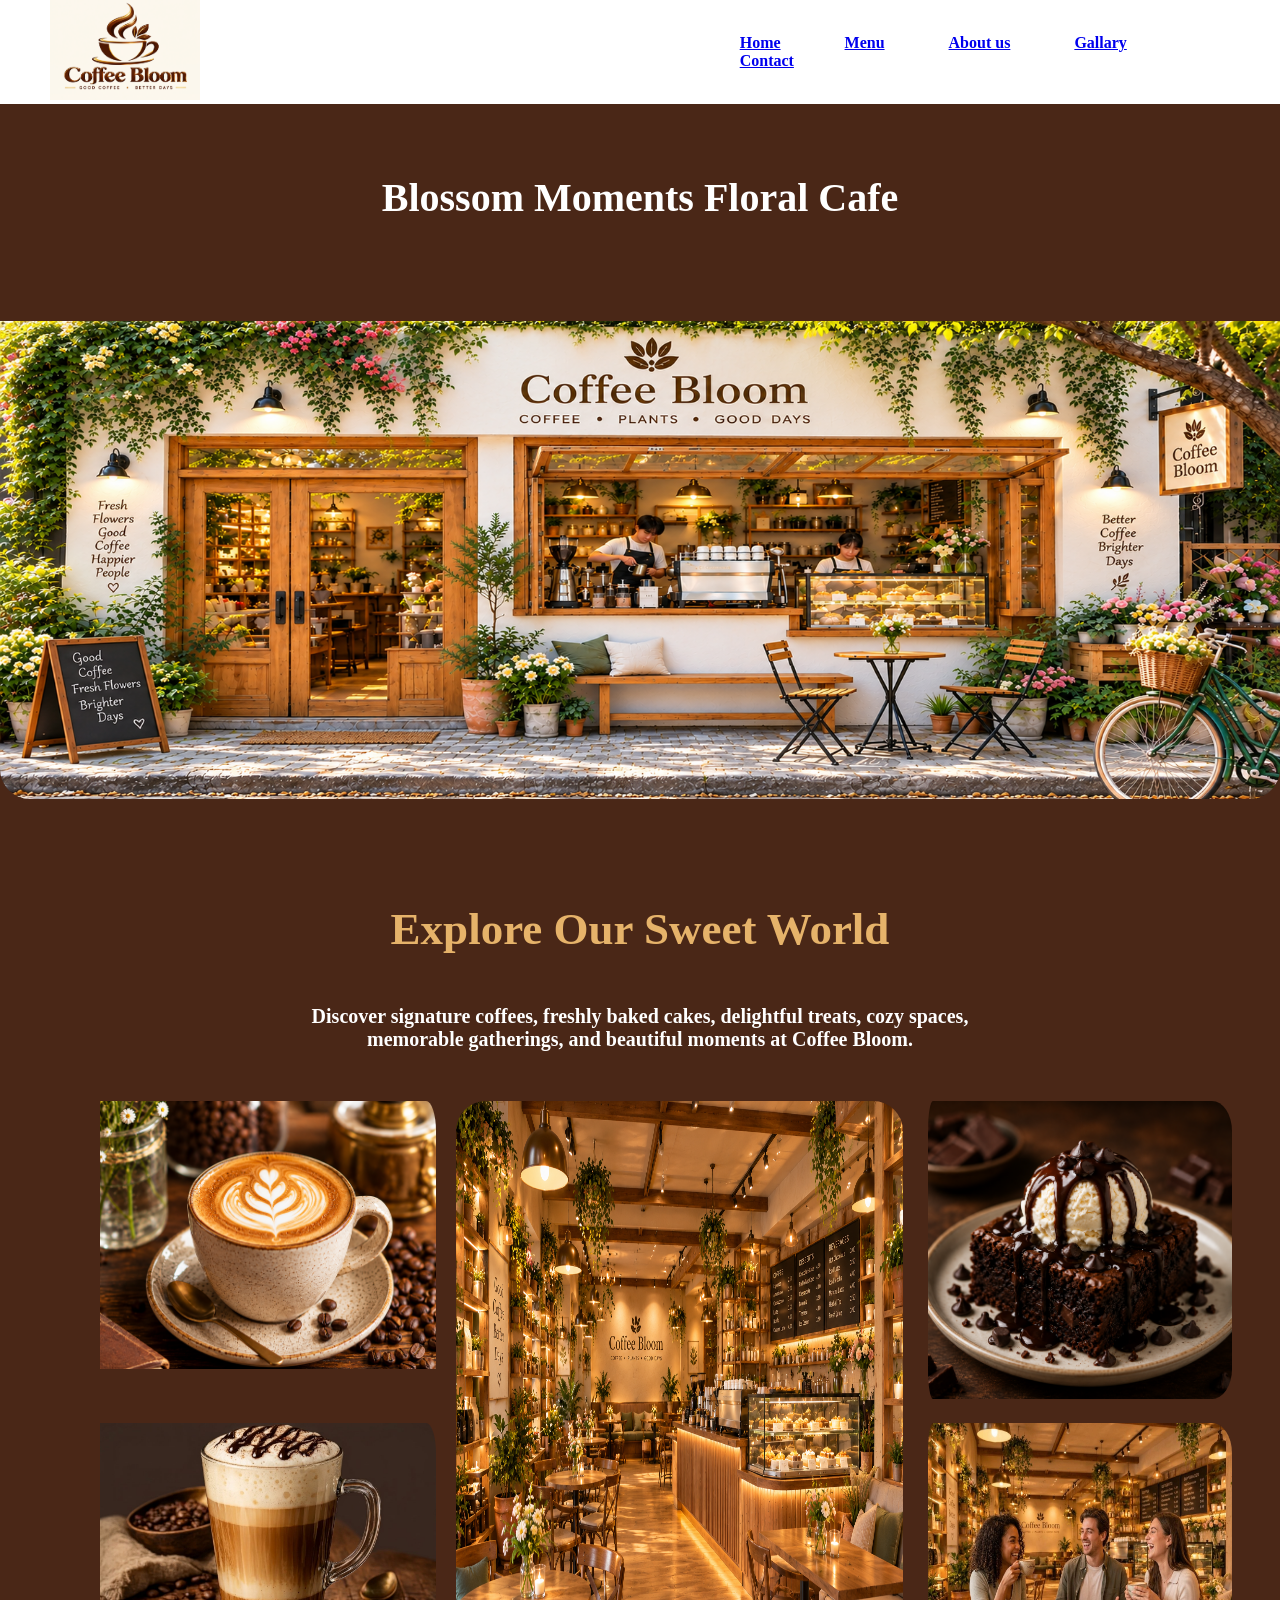
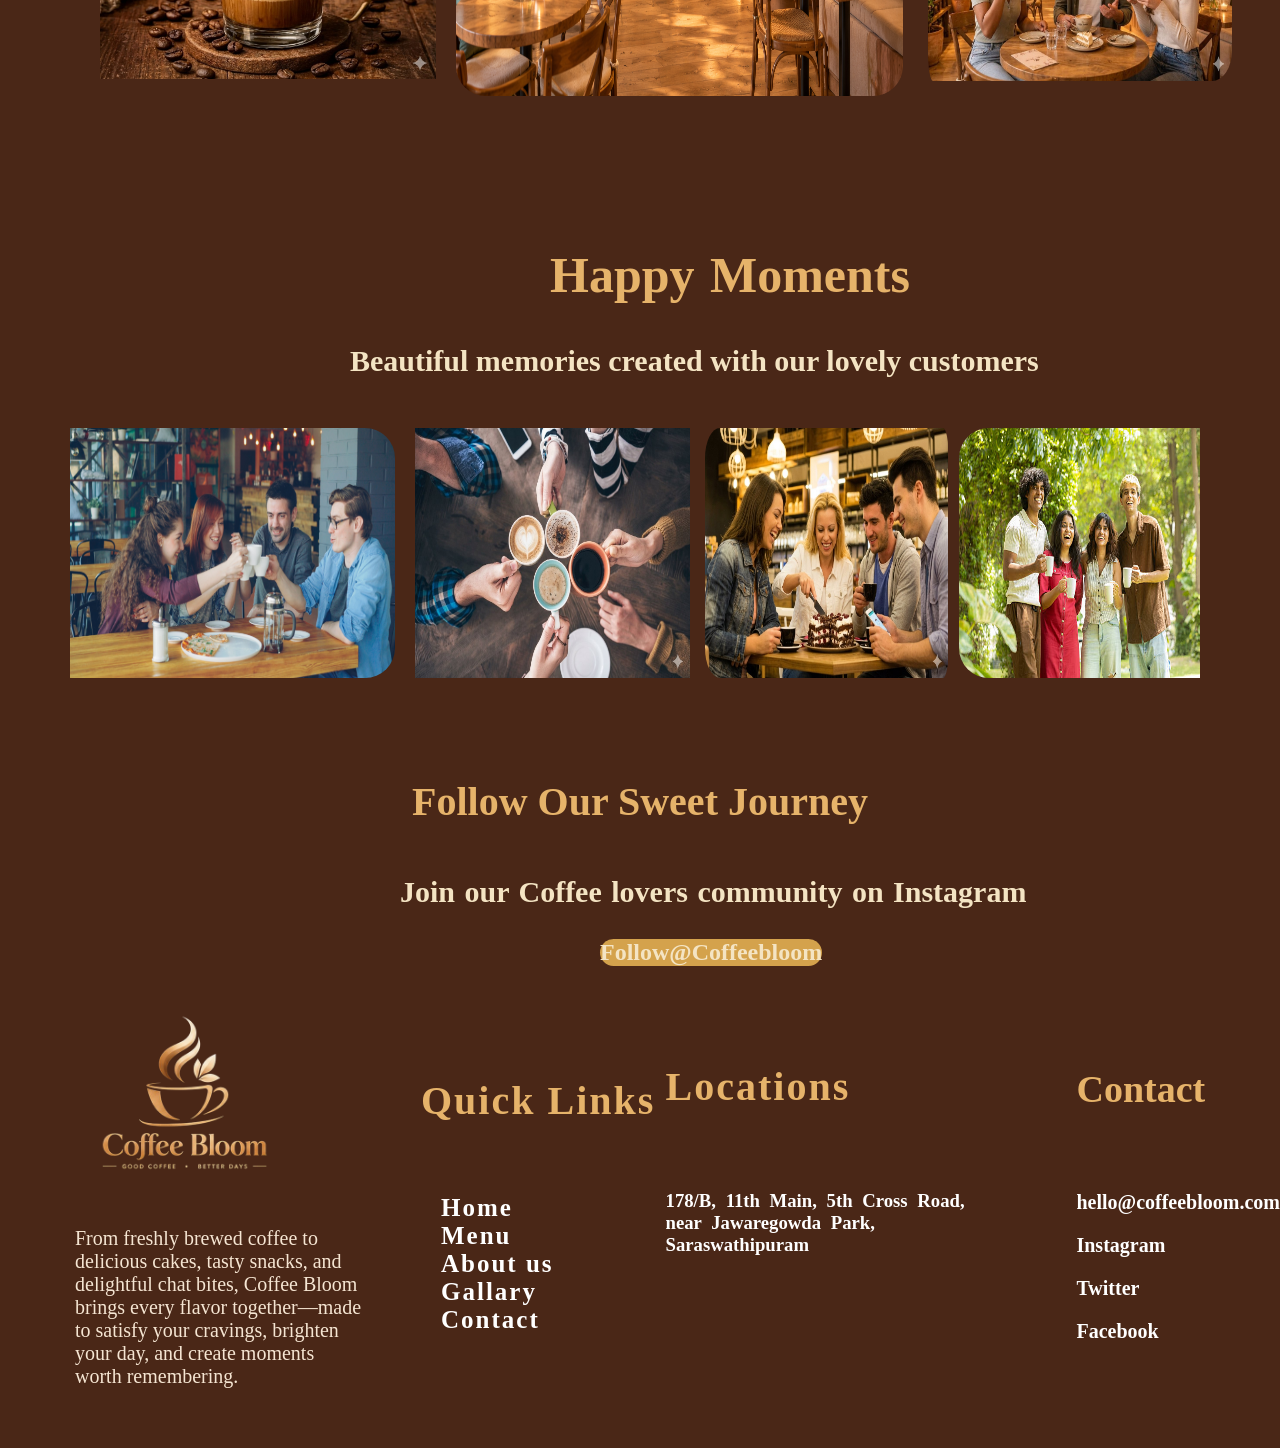
==== Gallerypage.html @ 95fd6c97 "coffeebloom initial push" ====
<!DOCTYPE html>
<html lang="en">

<head>
    <meta charset="UTF-8">
    <meta name="viewport" content="width=device-width, initial-scale=1.0">
    <title>Document</title>
    <link rel="stylesheet" href="Gallerypage.css">
</head>

<body>
    <div class="row1">
        <div class="col1">
            <a href="/index.html">
                <img src="/images/logoimage.png">


            </a>
        </div>
        <div class="col2">

            <ul>
                <li><a href="./index.html">Home</a> </li>
                <li><a href="./menu.html">Menu</a> </li>
                <li><a href="./Aboutus.html">About us</a></li>
                <li><a href="./Gallerypage.html">Gallary</a></li>
                <li><a href="./Contactpage.html">Contact</a></li>
            </ul>
            <h3></h3>
            <h3></h3>
            <h3></h3>
            <h3></h3>
        </div>
    </div>

    <div class="Gallerypage1">
        <div class="Gallarybackground">
            <h2>Blossom Moments Floral Cafe</h2>
            <img src="/images/Gallerypic.png">
        </div>
        <div class="Gallaryheading">
            <h2>Explore Our Sweet World</h2>
            <h5>Discover signature coffees, freshly baked cakes, delightful treats, cozy spaces,<br> memorable
                gatherings, and beautiful moments at Coffee Bloom.</h5>
        </div>
        <div class="Gallaryimagesdiplayed">
            <div class="Gallarycoffee">
                <img src="/images/gallerycoffee.png">
                <div class="Gallarycoffee2">
                    <img src="/images/gallerycoffee2.jpg">
                </div>
            </div>
            <div class="Gallaryplace">
                <img src="/images/shopimage.png">
            </div>
            <div class="Gallarybrowini">
                <img src="/images/Browini.png">
                <div class="galleryhappymoment">
                    <img src="/images/galleryhappymoment.jpg">
                </div>
            </div>


        </div>

        <div class="Happyquotes">
            <h2>Happy Moments</h2>
            <h3>Beautiful memories created with our lovely customers</h3>
        </div>
        <div class="joyfullmomentimage">
            <div class="Happymoments1">
                <img src="/images/galleryhappyimage1.jpg">
            </div>
            <div class="Happymoments2">
                <img src="/images/galleryhappyimage2.jpg">
            </div>
            <div class="Happymoments3">
                <img src="/images/galleryhappyimage3.jpg">
            </div>
            <div class="Happymoments4">
                <img src="/images/galleryhappyimage4.jpg">
            </div>
        </div>
        <div class="Gallaryjorney">
            <h2>Follow Our Sweet Journey</h2>
            <h4>Join our Coffee lovers community on Instagram</h4>
        </div>
        <div class="instapage">
            <h2>Follow@Coffeebloom</h2>
        </div>

        <div class="galleryhomepagefooter">
            <div class="gallerylogosymbol">
                <img src="/images/finallogo.png">
                <p>From freshly brewed coffee to delicious cakes, tasty snacks, and delightful chat bites, Coffee Bloom
                    brings every flavor together—made to satisfy your cravings, brighten your day, and create moments
                    worth
                    remembering.</p>


            </div>
            <div class="galleryusefullinkheading">
                <h3>Quick Links</h3>
                <h4>Home</h4>
                <h4>Menu</h4>
                <h4>About us</h4>
                <h4>Gallary</h4>
                <h4>Contact</h4>
            </div>
            <div class="galleryfooterLocations">
                <h2>Locations</h2>
                <h3>178/B, 11th Main, 5th Cross Road,<br> near Jawaregowda Park, Saraswathipuram</h3>
            </div>
            <div class="galleryfootercontact">
                <h3>Contact</h3>
                <h4>hello@coffeebloom.com</h4>
                <h4>Instagram</h4>
                <h4>Twitter</h4>
                <h4>Facebook</h4>

            </div>

        </div>




</body>

</html>
---- Gallerypage.css ----
* {
    padding: 0%;
    margin: 0%;
    box-sizing: border-box;
}

body {

    padding: 0px;
    background-color: #4a2717;
}


.row1 {
    padding: 0px;
    display: flex;
    gap: 40px;
    background-color: white;
}

.col1 img {
    width: 200px;
    height: 100px;
    padding-left: 50px;
}

.col1 {
    width: 50%;
}

.col2 {
    display: flex;
    align-items: center;
    padding-left: 20px;
    width: 50%;
    gap: 20px;
}

.col2 ul li {
    display: inline;
    padding-left: 60px;
    font-weight: 800;
}




.Gallarybackground h2 {
    color: white;
    text-align: center;
    padding-top: 70px;
    font-size: 40px;

}

.Gallarybackground img {
    border-radius: 30px;
    padding-top: 100px;
    width: 100%;
}

.Gallaryheading {
    text-align: center;
    color: #e6b36a;
    padding-top: 100px;
    font-size: 30px;

}

.Gallaryheading h5 {
    color: #ffffff;
    font-size: 20px;
    margin-top: 50px;

}

.Gallaryimagesdiplayed {
    display: flex;
    margin-top: 50px;


}

.Gallarycoffee img {
    width: 100%;
    height: 50%;
    padding-left: 100px;
    padding-right: 20px;
    border-radius: 30px;
    padding-bottom: 30px;
}

.Gallarycoffee2 {
    padding-top: 20px;
}

.Gallaryplace img {
    width: 100%;
    height: 100%;
    border-radius: 30px;


}

.Gallarybrowini img {
    width: 90%;
    height: 50%;
    padding-right: 10px;
    padding-left: 25px;
    border-radius: 30px;


}

.galleryhappymoment {
    height: 90%;
    padding-top: 20px;
}

.Happyquotes h2 {
    padding-left: 550px;
    color: #e6b36a;
    padding-top: 150px;
    font-size: 50px;
    word-spacing: 3px;

}

.Happyquotes h3 {
    color: #f4e4c3;
    padding-left: 350px;
    padding-top: 40px;
    font-size: 30px;
}

.joyfullmomentimage {
    display: flex;
    margin-top: 50px;
    height: 250px;
    background-r;
}

.Happymoments1 img {
    width: 100%;
    height: 100%;
    padding-left: 30px;
    margin-left: 40px;
    border-radius: 30px;
}

.Happymoments2 img {
    width: 115%;
    height: 100%;
    padding-right: 50px;
    margin-right: 100%;
    padding-left: 60px;
    border-radius: 30px;
    gap: 10px;



}

.Happymoments3 img {
    width: 105%;
    height: 100%;
    padding-right: 9%;
    border-radius: 30px;
    padding-left: 15px;





}

.Happymoments4 img {
    width: 100%;
    height: 100%;
    padding-right: 80px;
    margin-right: 10px;
    border-radius: 30px;
}
.Gallaryjorney h2{
    color: #e6b36a;
    text-align: center;
    padding-top: 100px;
    font-size: 40px;

    
}
.Gallaryjorney h4{
        color: #f4e4c3;
        padding-left: 400px;
        padding-top: 50px;
        font-size: 30px;
        word-spacing: 2px;

}
.instapage h2{
    width: fit-content;
    height: fit-content;
    background: #d4a24c;
    color: #f4e4c3;
    margin-left: 600px;
    margin-top: 30px;
    border-radius: 30px;
  

}
* {
    padding: 0px;
    margin: 0px;
    box-sizing: border-box;
}

.galleryhomepagefooter {
    margin-top: 200px;
    margin-bottom: 60px;
    display: flex;
    margin-top: 1px;
}


.gallerylogosymbol {
    width: 25%;
    padding-top: 5px;
    margin-left: 60px;
}

.gallerylogosymbol img {
    height: 250px;
    padding: 30px;
}

.gallerylogosymbol p {
    color: #f5e5d2;
    font-size: 20px;
    padding-top: 1px;
    padding-left: 15px;

}




.galleryusefullinkheading {
    width: 25%;
    color: white;
    padding-left: 60px;
    padding-top: 10px;
    /* padding: 100px; */
    letter-spacing: 3px;
    font-size: 30px;
    margin-top: 100px;
}

.galleryusefullinkheading h3 {
    color: #e6b36a;
    letter-spacing: 2px;
    margin-bottom: 70px;
    font-size: 40px;

}

.galleryusefullinkheading h4 {
    font-size: 25px;
    padding-right: 100px;
    letter-spacing: 2px;
    padding-left: 20px;

}






.galleryfooterLocations h2{
    width: 25%;
    color: #e6b36a;
    letter-spacing: 2px;
    font-size: 40px;
    padding-bottom: 80px;
    padding-top: 28%;

}
.galleryfooterLocations h3{
    color: white;
    word-spacing: 5px;

}




.galleryfootercontact h3{
padding-bottom: 60px;
font-size: 38px;
color: #e6b36a;
padding-top: 100px;
padding-left: 70px;
}
.galleryfootercontact h4{
    color: white;
    padding-left: 70px;
    font-size: 20px;
    word-spacing: 10px;
    padding-bottom: 0px;
    padding-top: 20px;
}
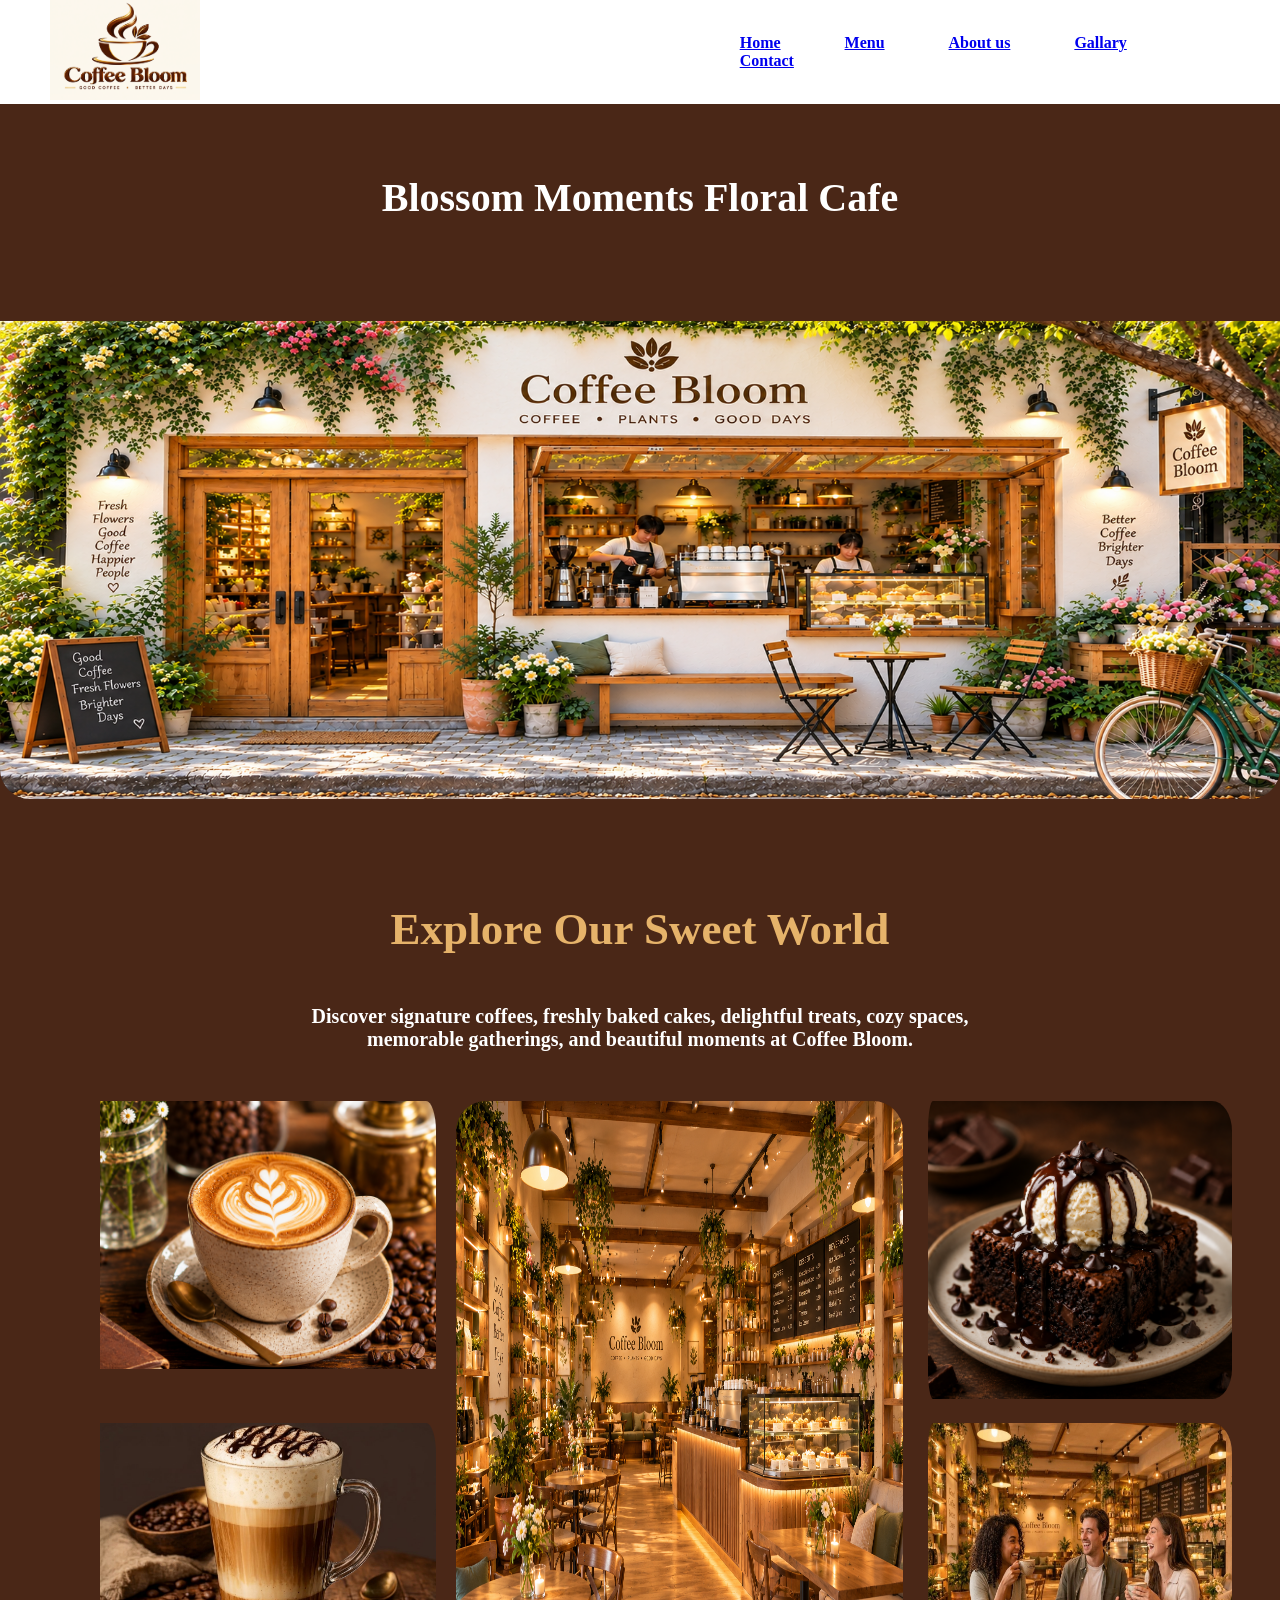
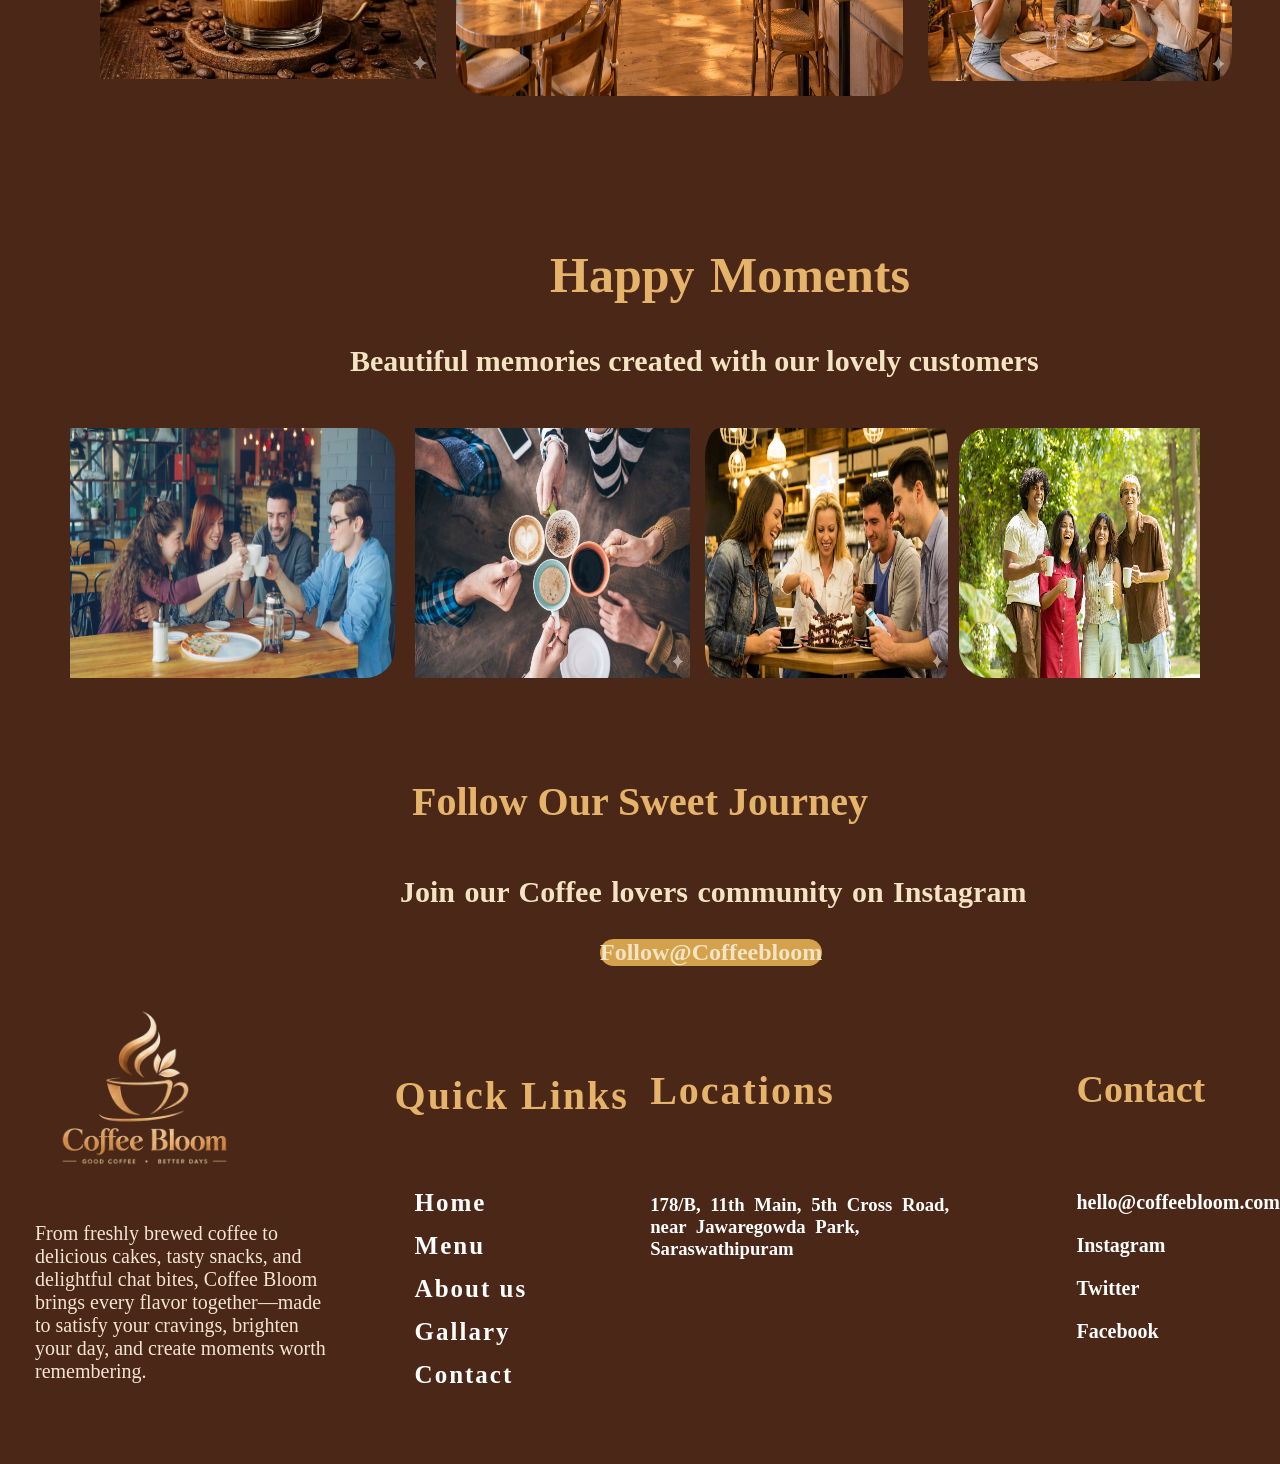
==== commit 2b8db5b5: "changes gallery page footer logo" ====
--- a/Gallerypage.html
+++ b/Gallerypage.html
@@ -91,7 +91,7 @@
 
         <div class="galleryhomepagefooter">
             <div class="gallerylogosymbol">
-                <img src="/images/finallogo.png">
+                <img src="./images/finallogo.png">
                 <p>From freshly brewed coffee to delicious cakes, tasty snacks, and delightful chat bites, Coffee Bloom
                     brings every flavor together—made to satisfy your cravings, brighten your day, and create moments
                     worth
--- a/Gallerypage.css
+++ b/Gallerypage.css
@@ -137,7 +137,6 @@
     display: flex;
     margin-top: 50px;
     height: 250px;
-    background-r;
 }
 
 .Happymoments1 img {
@@ -224,8 +223,7 @@
 
 .gallerylogosymbol {
     width: 25%;
-    padding-top: 5px;
-    margin-left: 60px;
+        margin-left: 20px;
 }
 
 .gallerylogosymbol img {
@@ -248,7 +246,7 @@
     width: 25%;
     color: white;
     padding-left: 60px;
-    padding-top: 10px;
+    padding-top: 5px;
     /* padding: 100px; */
     letter-spacing: 3px;
     font-size: 30px;
@@ -258,8 +256,8 @@
 .galleryusefullinkheading h3 {
     color: #e6b36a;
     letter-spacing: 2px;
-    margin-bottom: 70px;
     font-size: 40px;
+    padding-bottom: 70px;
 
 }
 
@@ -268,6 +266,7 @@
     padding-right: 100px;
     letter-spacing: 2px;
     padding-left: 20px;
+    padding-bottom: 15px;
 
 }
 
